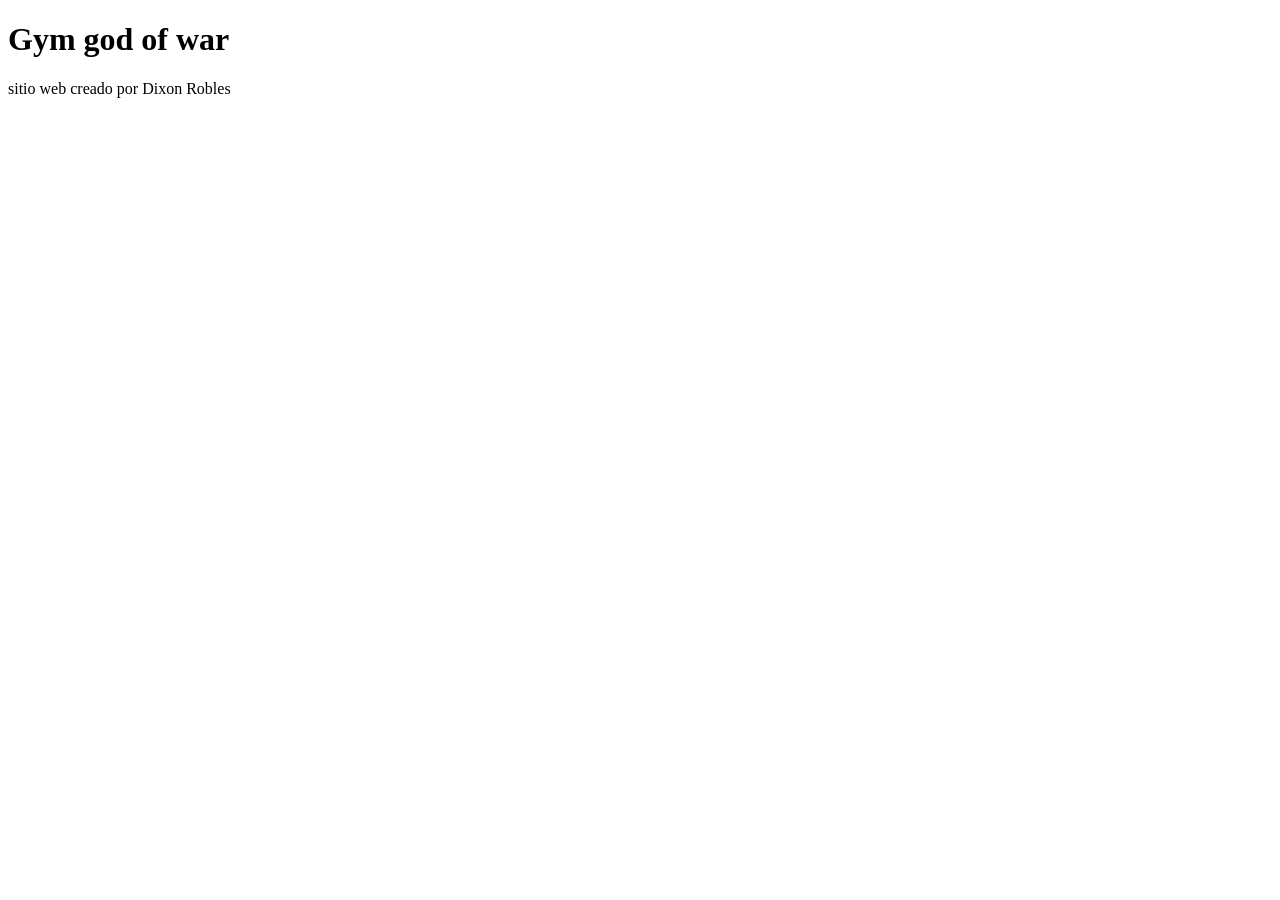
==== index.html @ a0186b75 "Estructura del proyecto" ====
<!DOCTYPE html>
<html lang="es">
<head>
    <meta charset="UTF-8">
    <meta name="viewport" content="width=, initial-scale=1.0">
    <title>Mi pagina</title>
</head>
<body>
    <h1>Gym god of war</h1>
    <p>sitio web creado por Dixon Robles</p>

</body>
</html>
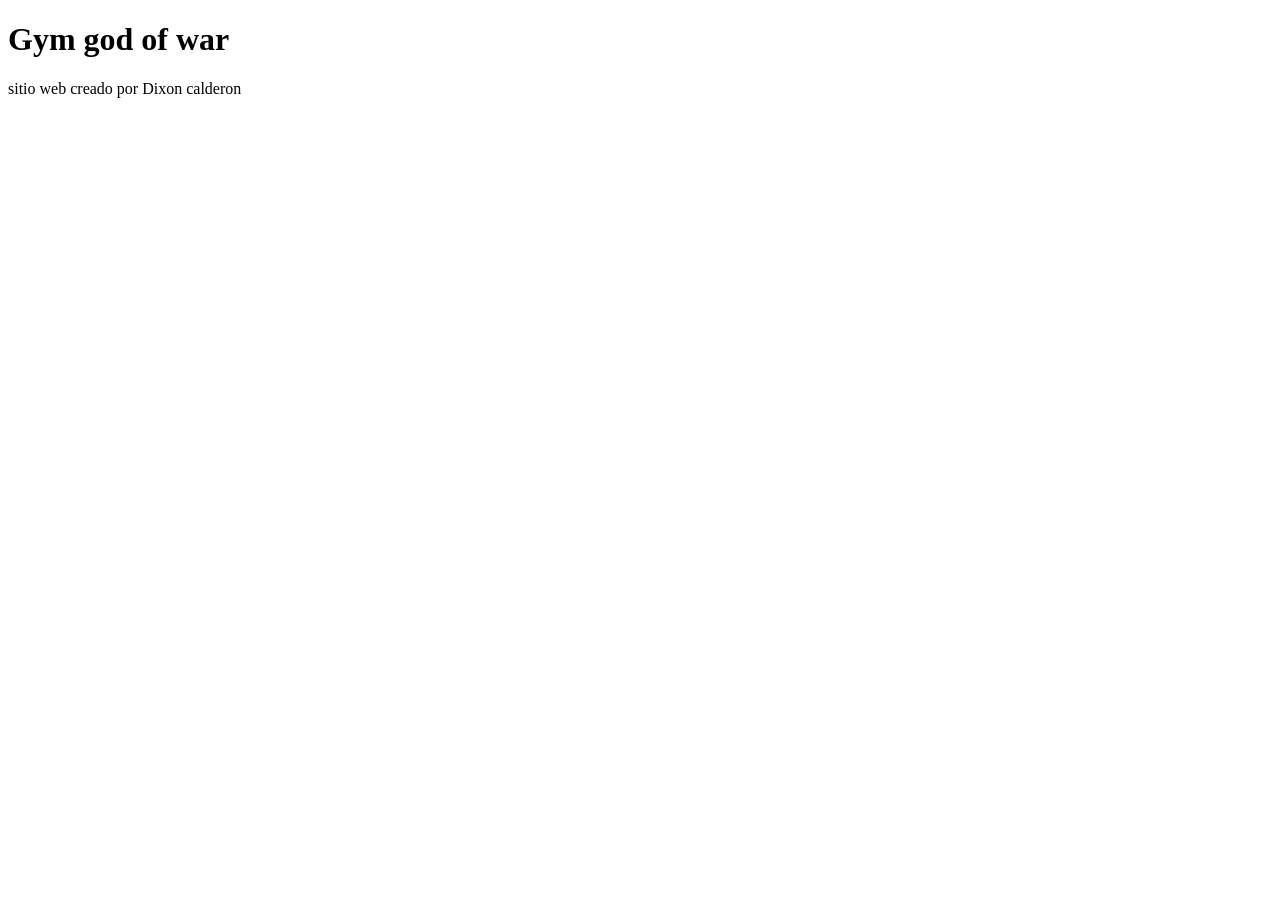
==== commit 2ba23573: "actualizado nombre a Dixon Calderon" ====
--- a/index.html
+++ b/index.html
@@ -7,7 +7,7 @@
 </head>
 <body>
     <h1>Gym god of war</h1>
-    <p>sitio web creado por Dixon Robles</p>
+    <p>sitio web creado por Dixon calderon</p>
 
 </body>
 </html>
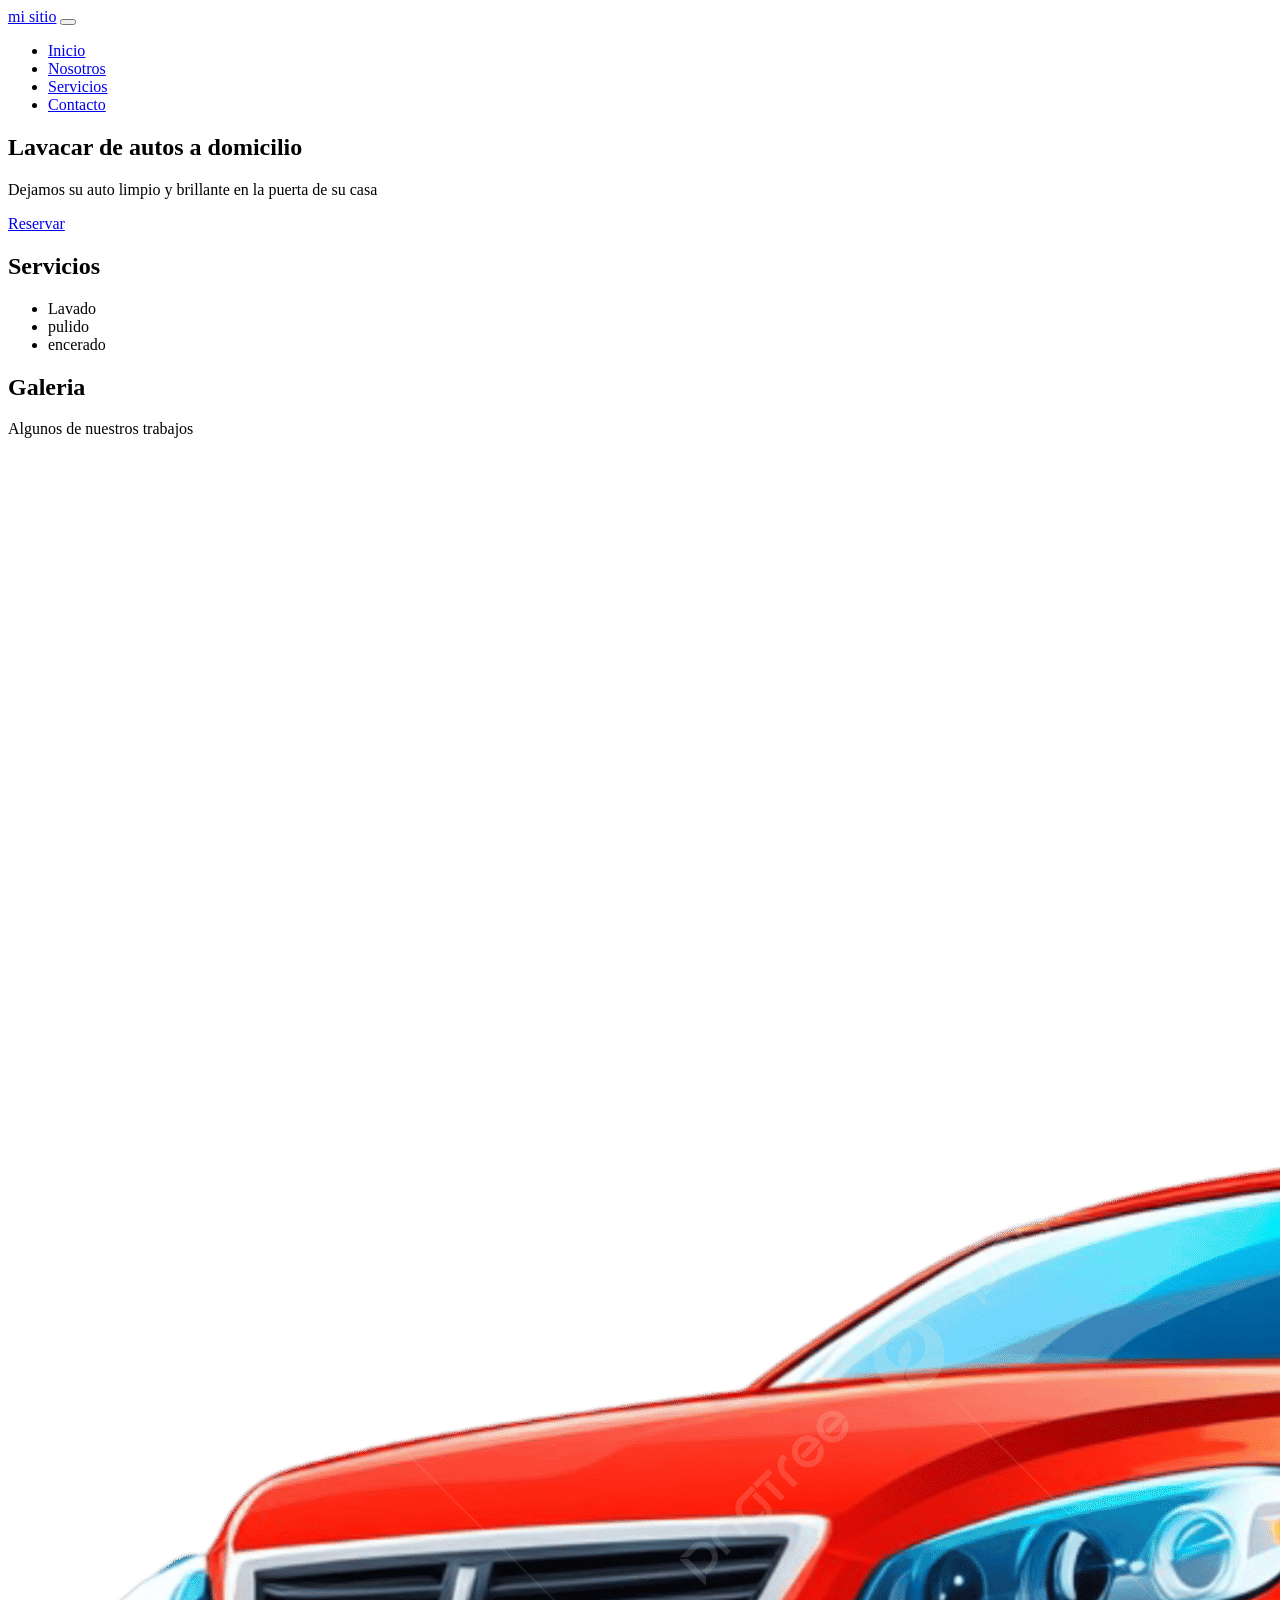
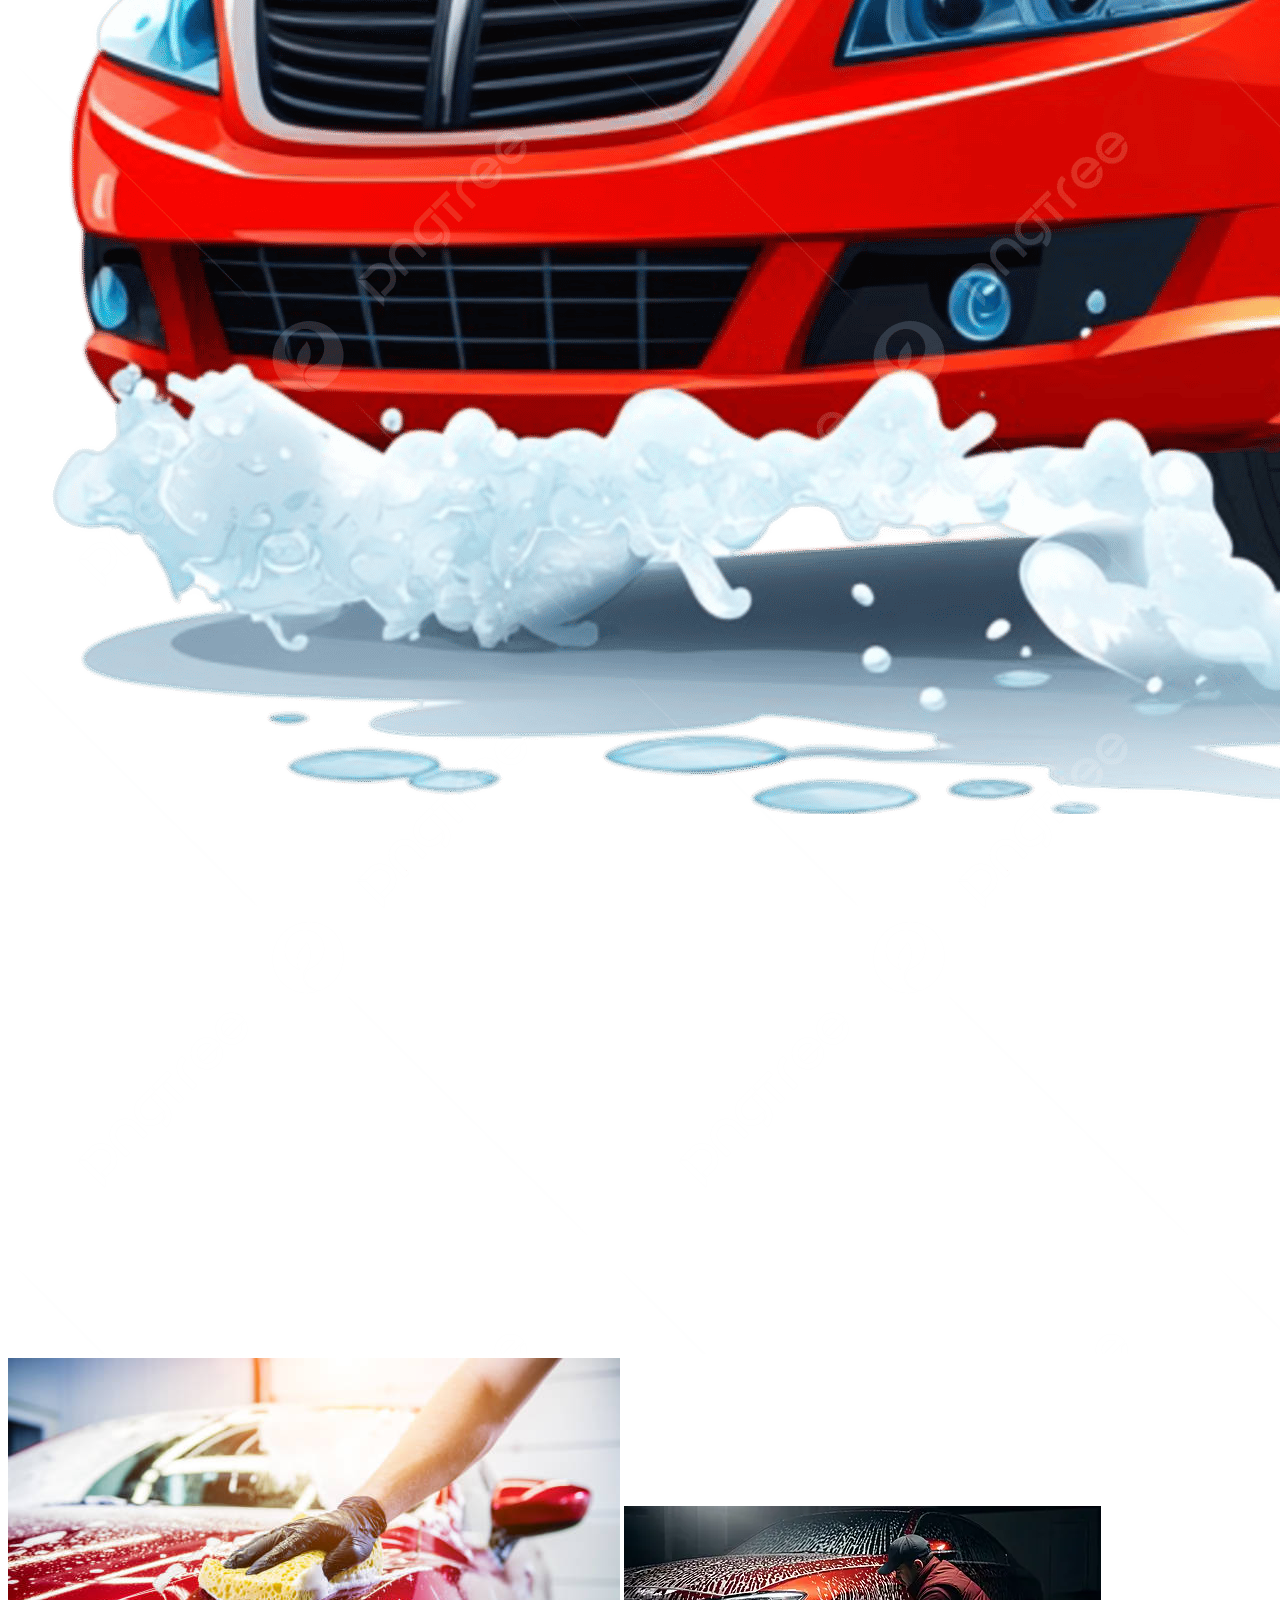
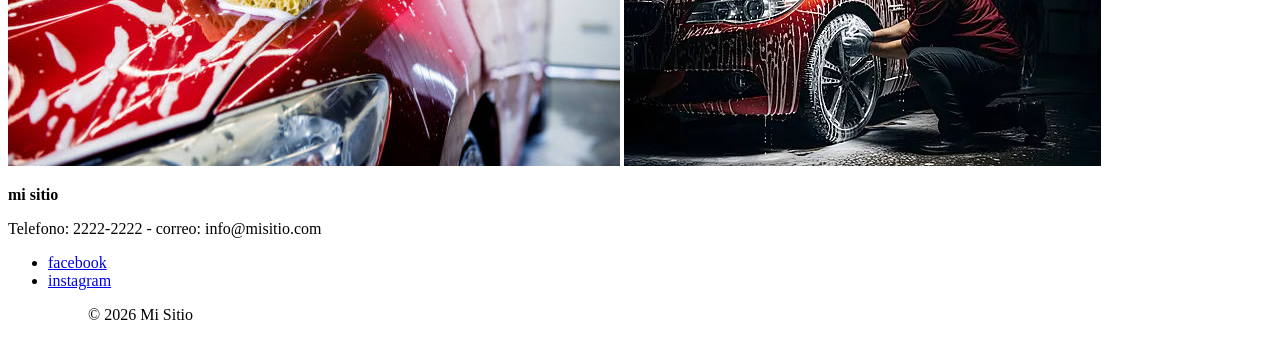
==== commit 0b312d62: "segunda clase header,formulario de contacto y galeria" ====
--- a/index.html
+++ b/index.html
@@ -4,10 +4,66 @@
     <meta charset="UTF-8">
     <meta name="viewport" content="width=, initial-scale=1.0">
     <title>Mi pagina</title>
+    <link rel="stylesheet" href="./css/estilos.css">
+    
 </head>
 <body>
-    <h1>Gym god of war</h1>
-    <p>sitio web creado por Dixon calderon</p>
 
+    <header>
+        <a href="index.html"  class="logo">mi sitio</a>
+        <button class="hamburguesa" id="btnMenu">
+            <span></span>
+            <span></span>
+            <span></span>
+        </button>
+
+        <nav>
+            <ul class="menu" id="menu">
+                <li><a href="index.html">Inicio</a></li>
+                <li><a href="nosotros.html">Nosotros</a></li>
+                <li><a href="servicios.html">Servicios</a></li>
+                <li><a href="contacto.html">Contacto</a></li>
+            </ul>
+        </nav>
+    </header>
+    
+    <main>
+        <section class="portada"> 
+            <h1>Lavacar de autos a domicilio</h1>
+            <p>Dejamos su auto limpio y brillante en la puerta de su casa</p>
+            <a href="contacto.html" class="btn">Reservar</a>
+        </section>
+        <section class="servicio">
+            <h2>Servicios</h2>
+            <ul>
+                <li>Lavado</li>
+                <li>pulido</li>
+                <li>encerado</li>
+            </ul>    
+    
+
+        </section>
+        <section class="galeria">
+            <h2>Galeria</h2>
+            <p>Algunos de nuestros trabajos</p>
+            <img src="./img/Image20261027210507.png" alt="galeria1">
+            <img src="./img/Image20261027210518.jpg" alt="galeria2"> 
+            <img src="./img/img-3.webp" alt="galeria3">      
+        </section>
+    </main> 
+    <footer>
+        <div>
+            <p>
+                <strong>mi sitio</strong>
+            </p>
+            <p>Telefono: 2222-2222 - correo:  info@misitio.com</p>
+        </div>
+        <ul>
+            <li><a href="https://www.facebook.com/" target="_blank">facebook</a></li>
+            <li><a href="https://www.instagram.com/" target="_blank">instagram</a></li>
+        <ul>   
+        <p>&copy; 2026 Mi Sitio</p>    
+    </footer>
+    <script src="./js/main.js"></script>
 </body>
 </html>
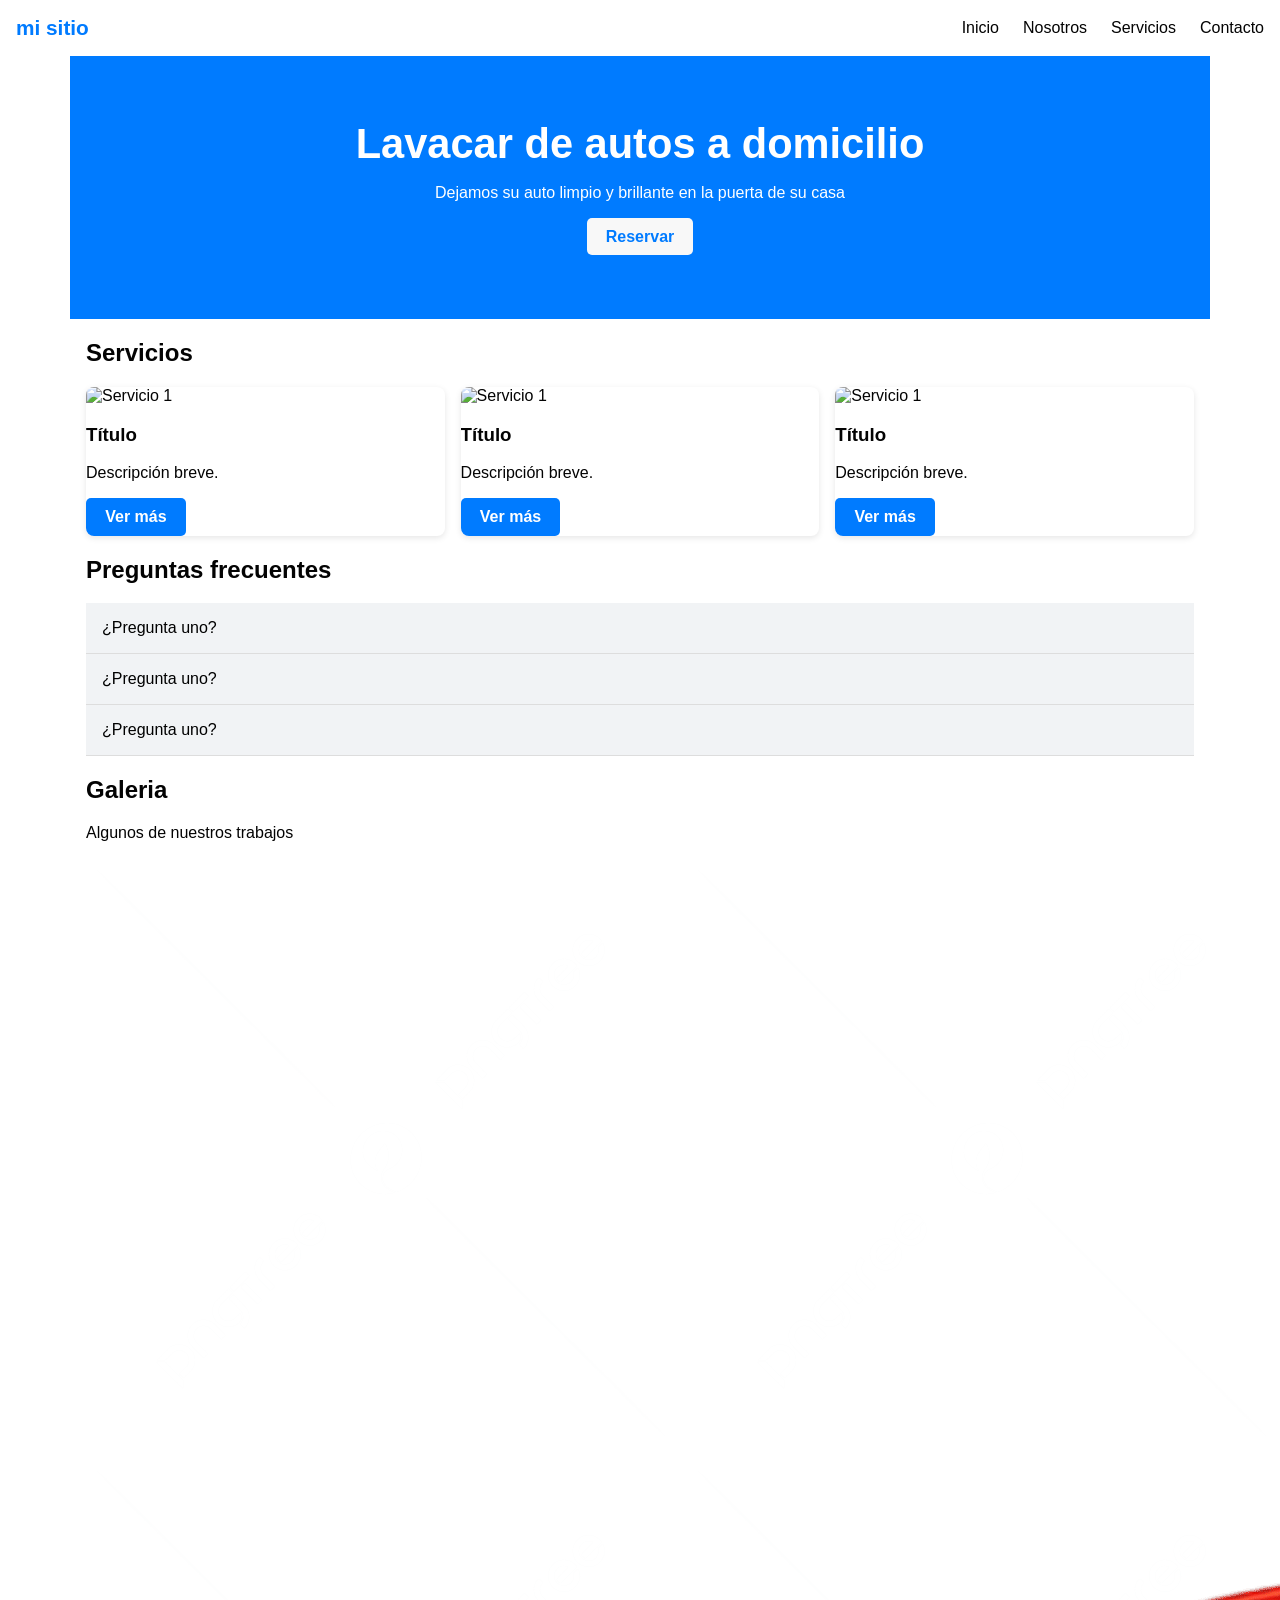
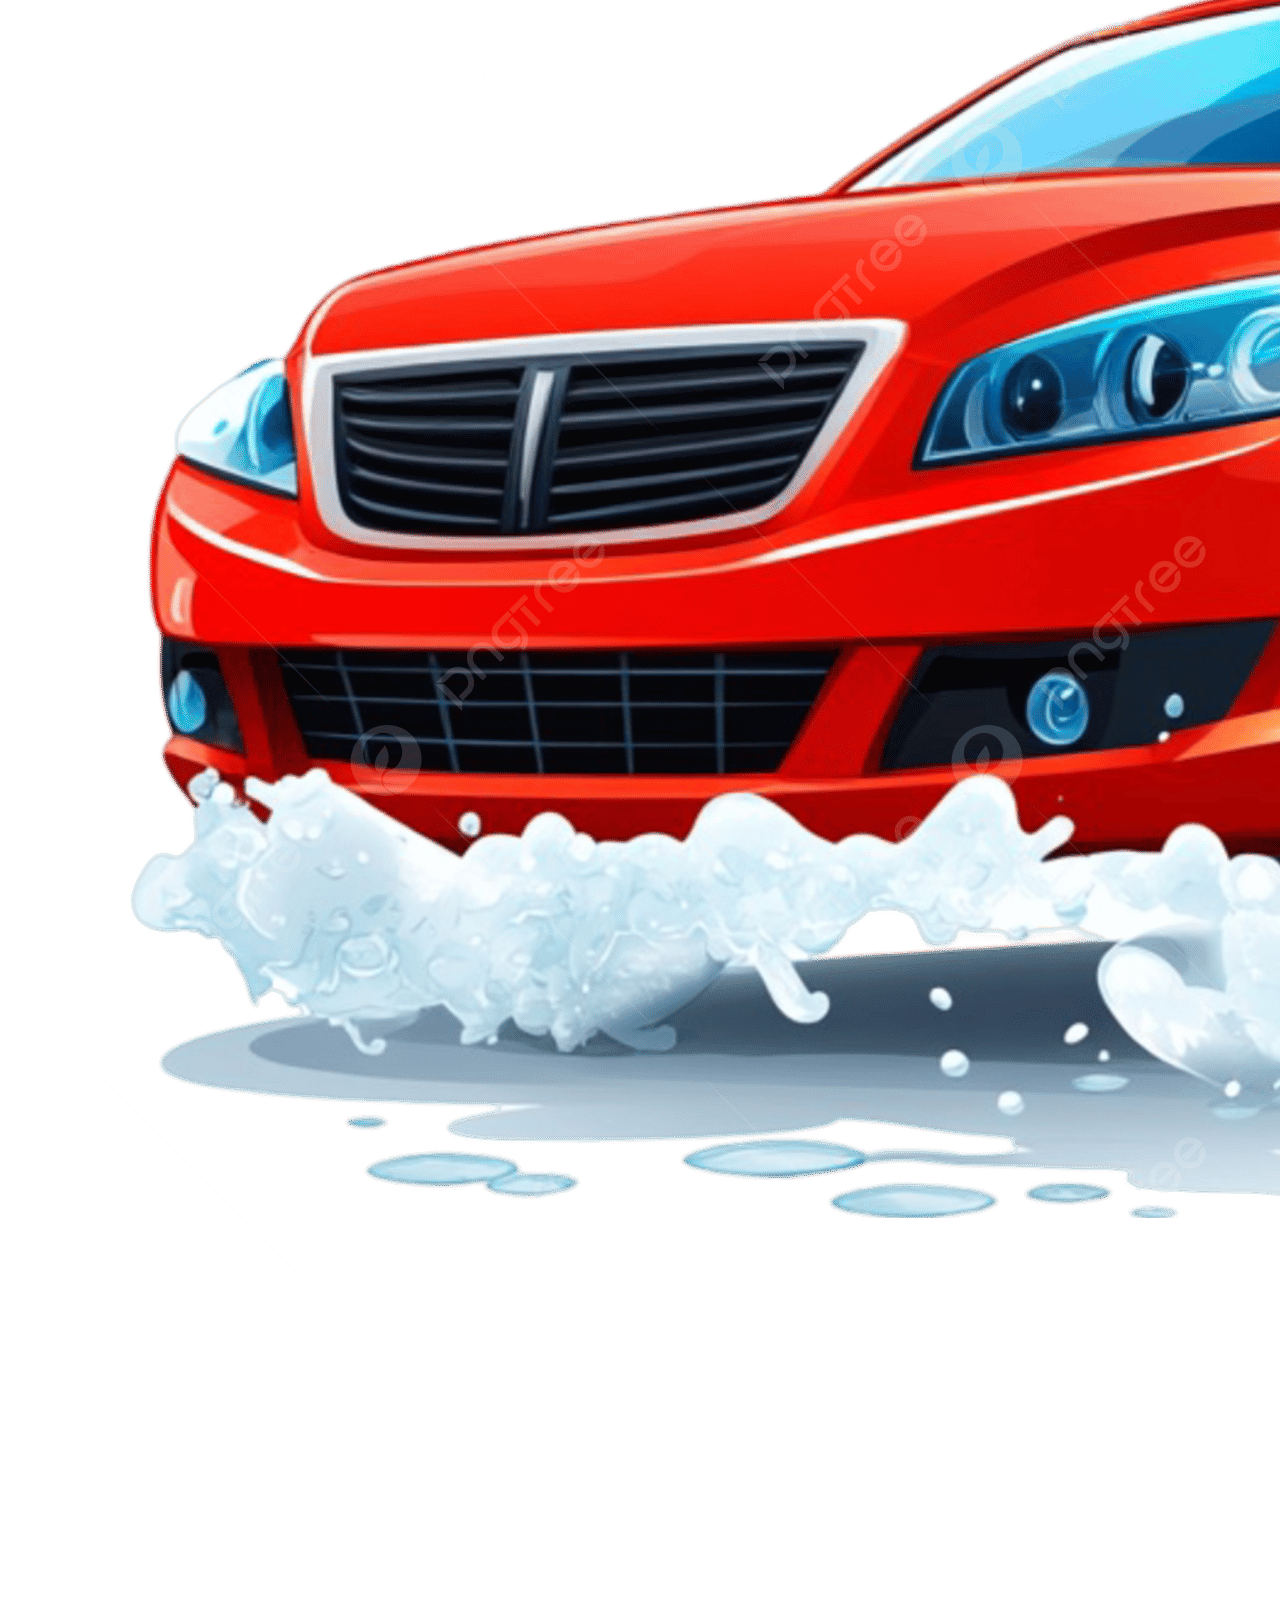
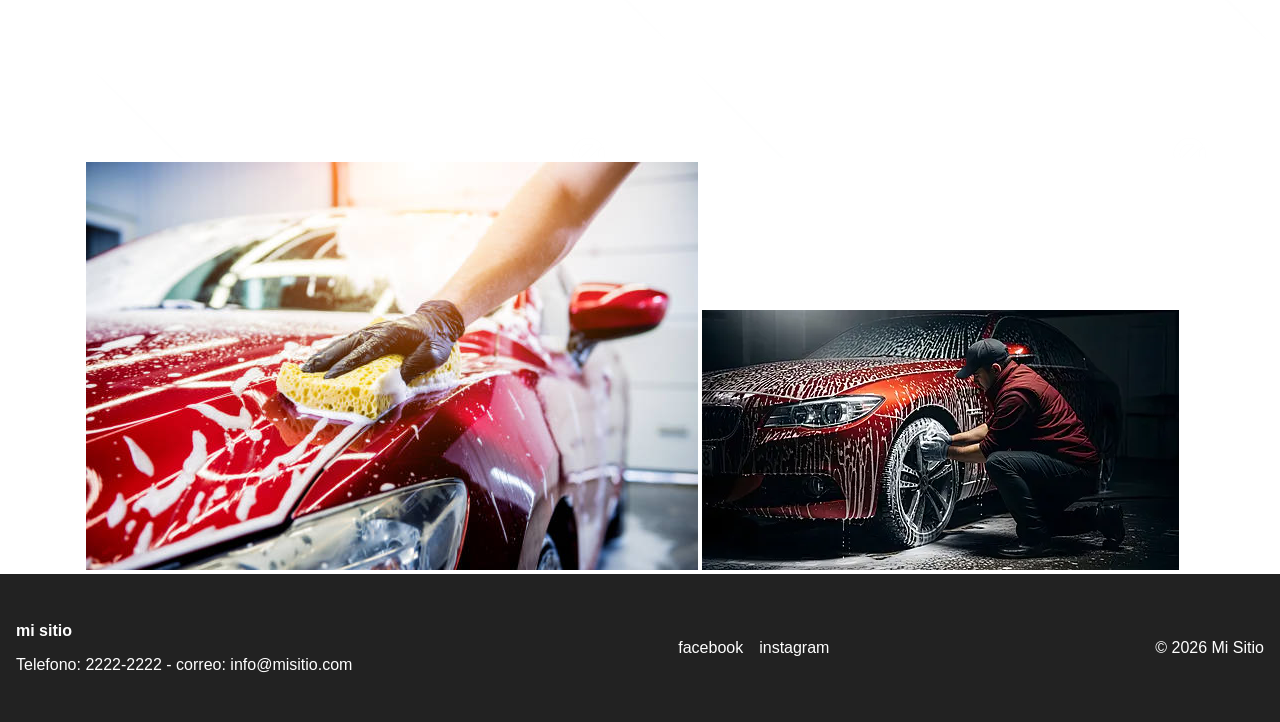
==== commit ff7c3a8c: "clase 3" ====
--- a/index.html
+++ b/index.html
@@ -9,7 +9,7 @@
 </head>
 <body>
 
-    <header>
+    <header class="header">
         <a href="index.html"  class="logo">mi sitio</a>
         <button class="hamburguesa" id="btnMenu">
             <span></span>
@@ -17,7 +17,7 @@
             <span></span>
         </button>
 
-        <nav>
+        <nav class="menu">
             <ul class="menu" id="menu">
                 <li><a href="index.html">Inicio</a></li>
                 <li><a href="nosotros.html">Nosotros</a></li>
@@ -28,22 +28,58 @@
     </header>
     
     <main>
-        <section class="portada"> 
+        <section class="portada contenedor"> 
             <h1>Lavacar de autos a domicilio</h1>
             <p>Dejamos su auto limpio y brillante en la puerta de su casa</p>
-            <a href="contacto.html" class="btn">Reservar</a>
+            <a href="contacto.html" class="boton">Reservar</a>
         </section>
-        <section class="servicio">
+        <section class="servicio contenedor">
             <h2>Servicios</h2>
-            <ul>
-                <li>Lavado</li>
-                <li>pulido</li>
-                <li>encerado</li>
-            </ul>    
+        <div class="cards">
+    <article class="tarjeta">
+    <img src="img/servicio-1.jpg" alt="Servicio 1">
+    <h3>Título</h3>
+    <p>Descripción breve.</p>
+    <a href="#" class="boton">Ver más</a>
+    </article>
+    <article class="tarjeta">
+    <img src="img/servicio-1.jpg" alt="Servicio 1">
+    <h3>Título</h3>
+    <p>Descripción breve.</p>
+    <a href="#" class="boton">Ver más</a>
+    </article>
+    <article class="tarjeta">
+    <img src="img/servicio-1.jpg" alt="Servicio 1">
+    <h3>Título</h3>
+    <p>Descripción breve.</p>
+    <a href="#" class="boton">Ver más</a>
+    </article>
+    <!-- repite el article hasta tener seis tarjetas -->
+    </div>
     
 
         </section>
-        <section class="galeria">
+        <section class="preguntas contenedor">
+        <h2>Preguntas frecuentes</h2>
+        <div class="accordion">
+    
+        <div class="item">
+        <button class="titulo">¿Pregunta uno?</button>
+        <div class="contenido"><p>Respuesta uno.</p></div>
+    </div>
+        <div class="item">
+        <button class="titulo">¿Pregunta uno?</button>
+        <div class="contenido"><p>Respuesta uno.</p></div>
+    </div>
+        <div class="item">
+        <button class="titulo">¿Pregunta uno?</button>
+        <div class="contenido"><p>Respuesta uno.</p></div>
+    </div>
+            
+    <!-- repite .item hasta tener cuatro preguntas -->
+    </div>
+</section>
+        <section class="galeria contenedor">
             <h2>Galeria</h2>
             <p>Algunos de nuestros trabajos</p>
             <img src="./img/Image20261027210507.png" alt="galeria1">
@@ -51,17 +87,17 @@
             <img src="./img/img-3.webp" alt="galeria3">      
         </section>
     </main> 
-    <footer>
+    <footer class="footer">
         <div>
             <p>
                 <strong>mi sitio</strong>
             </p>
             <p>Telefono: 2222-2222 - correo:  info@misitio.com</p>
         </div>
-        <ul>
+        <ul class="redes">
             <li><a href="https://www.facebook.com/" target="_blank">facebook</a></li>
             <li><a href="https://www.instagram.com/" target="_blank">instagram</a></li>
-        <ul>   
+        </ul>   
         <p>&copy; 2026 Mi Sitio</p>    
     </footer>
     <script src="./js/main.js"></script>
--- a/css/estilos.css
+++ b/css/estilos.css
@@ -0,0 +1,179 @@
+/* reset de estilos*/
+* {
+    ;
+    box-sizing: border-box;
+}
+body {
+    margin: 0;
+    font-family: Arial, Helvetica, sans-serif;
+    color: var(--color-texto);
+}
+
+:root {
+    
+    --color-texto: #030303;
+    --color-principal: #007bff;
+    --ancho-max:1140px
+}
+.contenedor {
+    width: 100%;
+    max-width: var(--ancho-max);
+    margin: 0 auto;
+    padding: 0 1rem;
+}
+
+/* estilos del header*/
+.header {
+    display: flex;
+    justify-content: space-between;
+    align-items: center;
+    padding: 1rem ;
+}
+
+.logo {
+    font-size: 1.3rem;
+    font-weight: bolder;
+    color: var(--color-principal);
+    text-decoration: none;
+}
+.menu ul {
+    display: flex;
+    gap: 1.5rem;
+    list-style: none;
+    margin: 0;
+    padding: 0;
+    } 
+    .menu a {
+    color: var(--color-texto);
+    text-decoration: none;
+    }
+
+    .menu a:hover {
+    color: var(--color-principal);
+    }
+
+    
+    .hamburguesa {
+    display: flex;
+    flex-direction: column;
+    gap: 5px;
+    padding: 0.5rem;
+    background: none;
+    border: 0;
+    cursor: pointer;
+    }
+
+    .hamburguesa span{
+    display: block;
+    width: 26px;
+    height: 3px;
+    background-color: var(--color-texto);
+    border-radius: 2px;
+    transition: transform .2s, opacity .2s; /*animar en clase 4*/
+    }
+    /*portada*/
+
+.portada {
+    padding: 3rem 1rem;
+    text-align: center;
+    background-color: var(--color-principal);
+    color: #fff;
+}
+.portada h1 {
+    margin: 0 0 1rem;
+    font-size: 1.8rem;
+}
+
+.boton {
+    display: inline-block;
+    padding: 0.6rem 1.2rem;
+    background-color: var(--color-principal);
+    color: #fff;
+    text-decoration: none;
+    border-radius: 5px;
+    font-weight: bold;
+}
+
+.portada .boton{
+    background-color: #f8f8f8;
+    color: var(--color-principal);
+}
+
+/*footer*/
+footer{
+    display: flex;
+    flex-direction: column;
+    gap: 1rem;
+    padding: 2rem 1rem;
+    background-color: #222;
+    color:#fff;
+    text-align: center;
+}
+
+footer a {
+    color: #fff;
+    text-decoration: none;
+}
+
+.redes  {
+    display: flex;
+    justify-content: center;
+    gap: 1rem;
+    list-style: none;
+    margin: 0;
+    padding: 0;
+}
+
+.cards { display: flex; flex-wrap: wrap; gap: 1rem; }
+
+.tarjeta {
+    width: 100%;
+    background: #fff;
+    border-radius: 8px;
+    box-shadow: 0 2px 6px rgba(0,0,0,.1);
+    overflow: hidden;
+    transition: transform .2s;
+}
+.tarjeta:hover { transform: translateY(-4px); }
+
+@media (min-width: 701px) { .tarjeta { width: calc(50% - .5rem); } }
+@media (min-width: 991px) { .tarjeta { width: calc(33.333% - .67rem); } }
+
+/*acoordion*/
+.accordion .titulo {
+    width: 100%;
+    padding: 1rem;
+    text-align: left;
+    font-size: 1rem;
+    background: #f1f3f5;
+    border: 0;
+    border-bottom: 1px solid #ddd;
+    cursor: pointer;
+}
+
+
+.accordion .contenido { display: none; padding: 0 1rem; }
+.accordion .item.activo .contenido { display: block; }
+
+/* base: celular */
+.menu { display: none; }        /* lo abrirá la hamburguesa */
+
+@media (min-width: 501px) {
+    .portada h1 { font-size: 2.1rem; }
+}
+
+@media (min-width: 701px) {
+    .portada { padding: 4rem 2rem; }
+    .footer {
+    flex-direction: row;
+    justify-content: space-between;
+    align-items: center;
+    text-align: left;
+    }
+}
+
+@media (min-width: 991px) {
+  .menu { display: block; }       /* menú normal en pantalla grande */
+    .hamburguesa { display: none; }
+    .portada h1 { font-size: 2.6rem; }
+}
